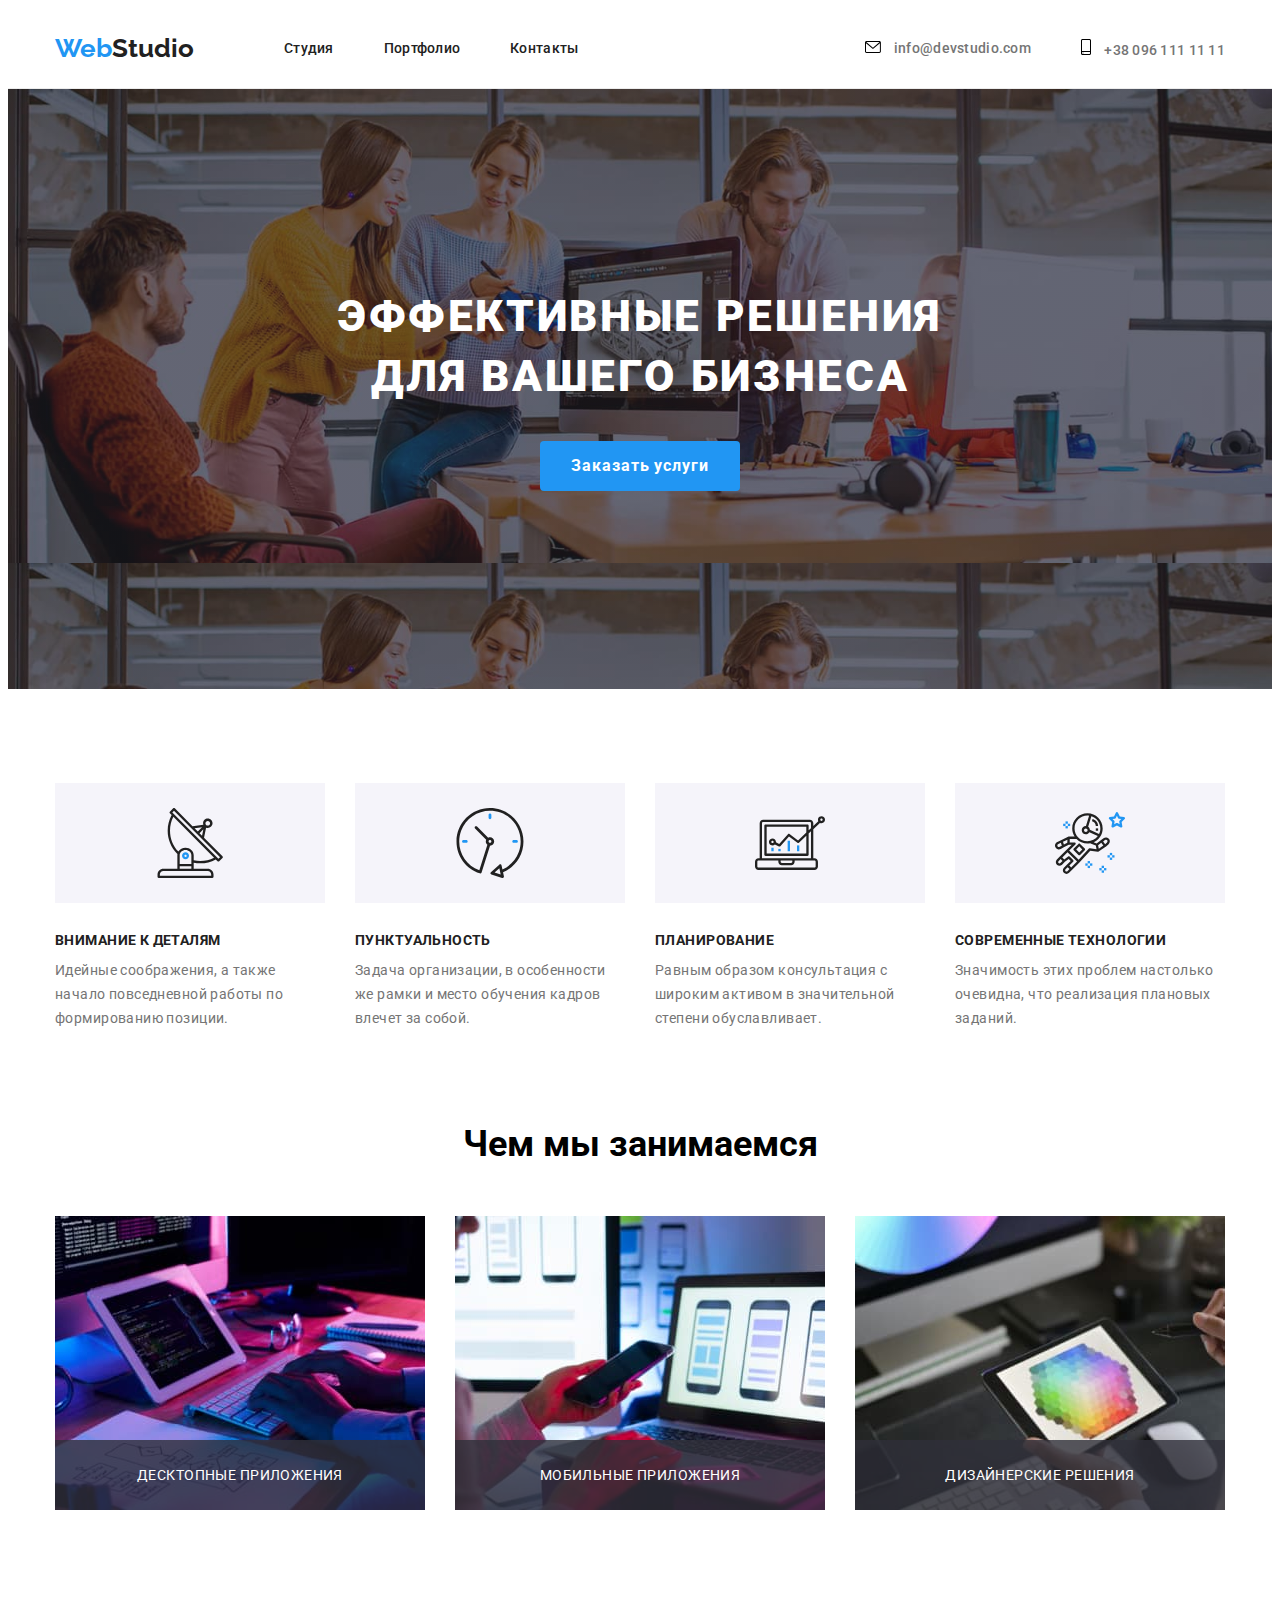
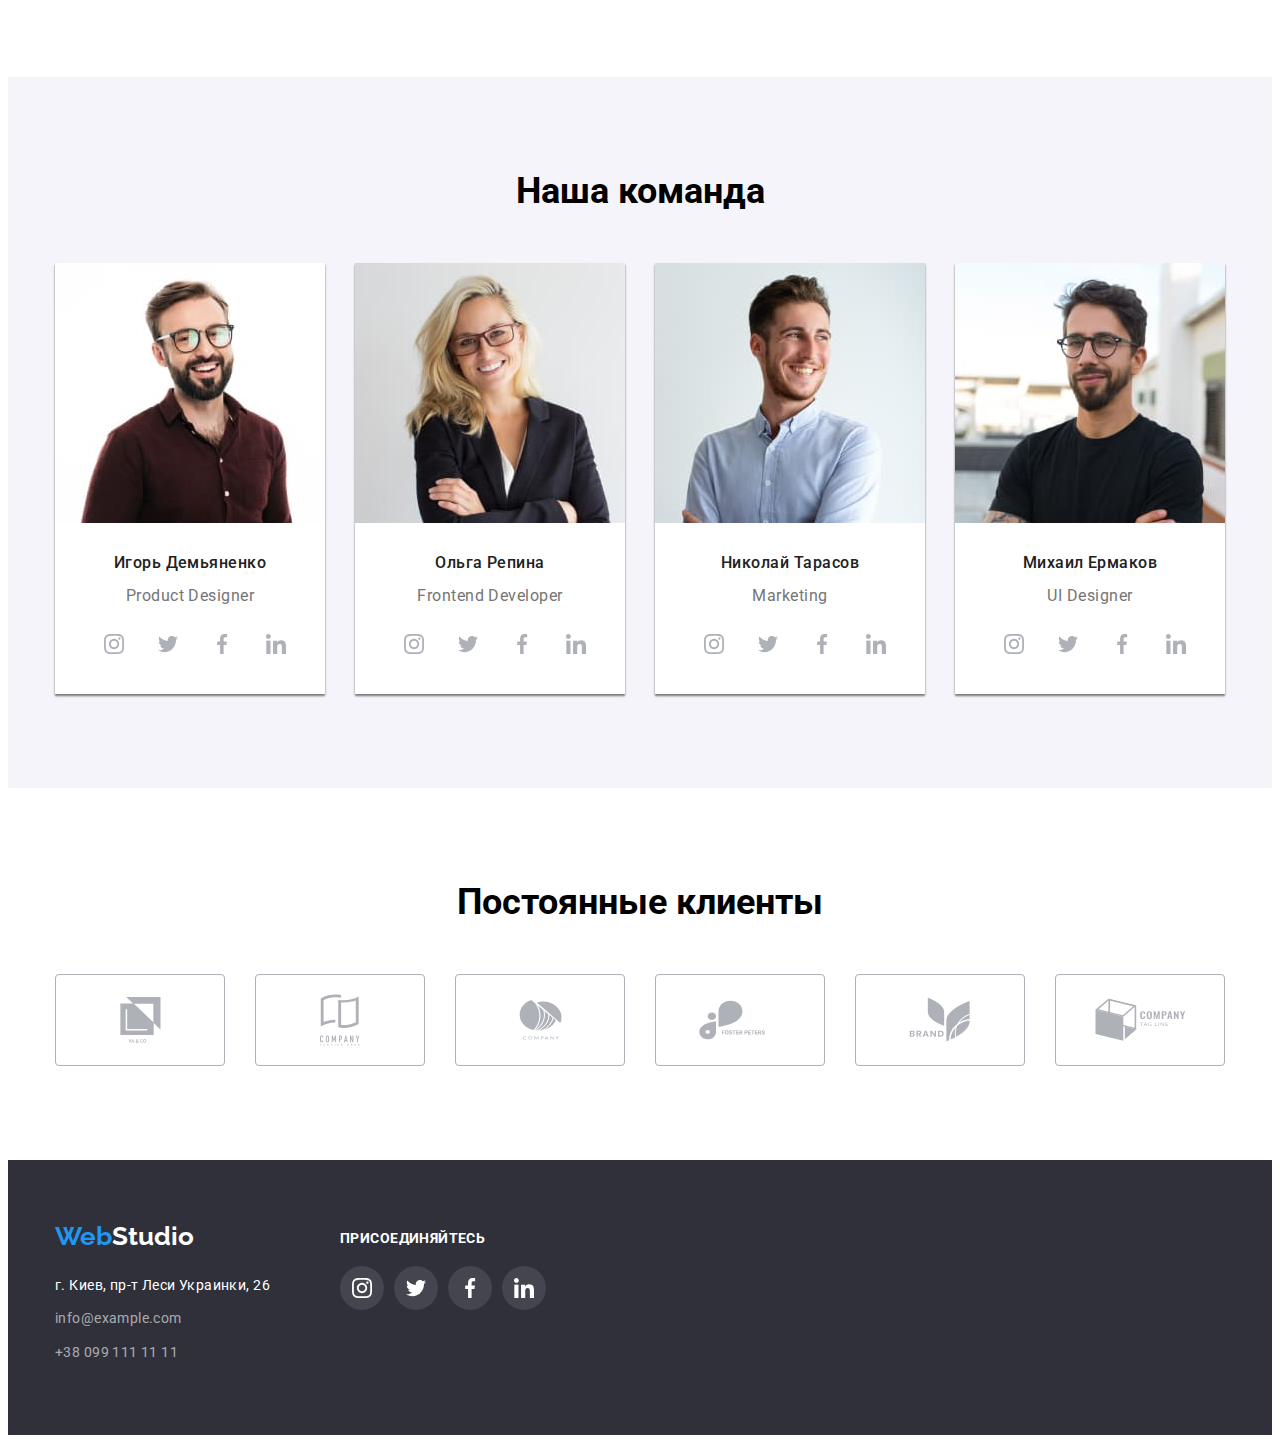
==== index.html @ e7fb88fd "HW5 1 commit" ====
<!DOCTYPE html>
<html lang="ru">
<head>
    <meta charset="UTF-8">
    <meta http-equiv="X-UA-Compatible" content="IE=edge">
    <meta name="viewport" content="width=device-width, initial-scale=1.0">
    <link rel="preconnect" href="https://fonts.googleapis.com">
    <link rel="preconnect" href="https://fonts.gstatic.com" crossorigin>
    <link href="https://fonts.googleapis.com/css2?family=Montserrat:wght@400;700&family=Raleway:wght@700&family=Roboto:wght@400;500;700;900&display=swap" rel="stylesheet">
    <link rel="stylesheet" href="https://cdnjs.cloudflare.com/ajax/libs/modern-normalize/1.1.0/modern-normalize.min.css" integrity="sha512-wpPYUAdjBVSE4KJnH1VR1HeZfpl1ub8YT/NKx4PuQ5NmX2tKuGu6U/JRp5y+Y8XG2tV+wKQpNHVUX03MfMFn9Q==" crossorigin="anonymous" referrerpolicy="no-referrer" />
    <link rel="stylesheet" href="./styles.css">
    <title>Document</title>
</head>
<body>
   <header>
    <div class="container">
        <nav class="nav-menu-list">
            <a class="logo" href="./images/WebStudio.jpg">
                <span class="web">Web</span><span class="'Studio">Studio</span>
            </a>
            <ul class="nav-menu-inner">
               <li class="nav-menu"><a class="nav-link" href="./index.html">Студия</a></li>
               <li class="nav-menu"><a class="nav-link" href="./portfolio.html"> Портфолио</a></li>
               <li class="nav-menu"><a class="nav-link" href="#">Контакты</a></li>
            </ul>
            <ul class="contacts-menu">
               <li class="nav-menu-contact"><a href="mailto:info@devstudio.com">
                <svg class="nav-icon" aria-hidden="true">
                    <use href="./images/icons.svg#icon-envelope-hover"></use>
                </svg>
                info@devstudio.com</a></li>
               <li class="nav-menu-contact"><a href="tel:+380961111111">
                <svg class="smart-nav-icon" aria-hidden="true">
                    <use href="./images/icons.svg#icon-smartphone"></use>
                </svg>
                +38 096 111 11 11</a></li>
           </ul>
       </nav>
    </div>
   </header>
   <main>
       <section class="top">
        <div class="container">
            <div class="top-section">
           <h1 class="main-title">Эффективные решения для вашего бизнеса</h1>
           <button class="book-service" type="button">Заказать услуги</button>
        </div>
        </div>
       </section>
       <section class="descriptions">
        <div class="container">
                <ul class="description-idea">
                    <li class="short-description">
                        <div class="cover-icon">
                            <svg class="idea-icon" aria-label="Групп">
                                <use href="./images/icons.svg#icon-Group"></use>
                            </svg>
                        </div>           
                        <h3 class="sub-title">Внимание к деталям</h3>
                        <p class="text-description">
                     Идейные соображения, а также начало повседневной работы по формированию позиции.
                       </p></li>
                    <li class="short-description">
                        <div class="cover-icon">
                            <svg class="idea-icon" aria-label="Часы">
                                <use href="./images/icons.svg#icon-clock"></use>
                            </svg>
                        </div> 
                        <h3 class="sub-title">
                     Пунктуальность
                        </h3>
                        <p class="text-description">
                     Задача организации, в особенности же рамки и место обучения кадров влечет за собой.
                        </p></li>
                    <li class="short-description">
                        <div class="cover-icon">
                            <svg class="idea-icon" aria-label="Диаграмма">
                                <use href="./images/icons.svg#icon-diagram"></use>
                            </svg>
                        </div> 
                        <h3 class="sub-title">
                     Планирование
                       </h3>
                       <p class="text-description">
                     Равным образом консультация с широким активом в значительной степени обуславливает.
                       </p></li>
                    <li class="short-description">
                        <div class="cover-icon">
                            <svg class="idea-icon" aria-label="Астронаут">
                                <use href="./images/icons.svg#icon-astronaut"></use>
                            </svg>
                        </div> 
                        <h3 class="sub-title">
                     Современные технологии
                       </h3>
                       <p class="text-description">
                     Значимость этих проблем настолько очевидна, что реализация плановых заданий.
                       </p></li>
                </ul>
           </div>
       </section>
       <section class="card-box">
        <div class="container">
                <h2 class="description-title">Чем мы занимаемся</h2>
                <div>
                    <ul class="card-images">
                        <li class="card-list-images">
                            <img src="./images/box1.jpg" width="370" alt="Десктопная версия">
                            <div class="card-images-description">
                                <p class="card-text">Десктопные приложения</p>
                            </div>
                        </li>
                    
                        <li class="card-list-images">
                            <img src="./images/box2.jpg" width="370" alt="Мобильная версия">
                            <div class="card-images-description">
                                <p class="card-text">Мобильные приложения</p>
                            </div>
                        </li>
                   
                        <li class="card-list-images">
                            <img src="./images/box3.jpg" width="370" alt="Планшетная адаптация">
                            <div class="card-images-description">
                                <p class="card-text">Дизайнерские решения</p>
                            </div>
                        </li>
                    </ul>
            </div>
        </div>
       </section>
       <section class="team">
        <div class="container">
           <h2 class="description-title">Наша команда</h2>
           <ul class="cards">
               <li class="card">
                   <img src="./images/img1.jpg" width="270" alt="Игорь Демьяненко">
                   <div class="card-desc">
                   <h3 class="sub-title-description">Игорь Демьяненко</h3>
                       <p class="text-description-member">Product Designer</p>
                       <ul class="social-group">
                        <li class="social-cover">
                            <a href="#" class="social-link">
                                <svg class="social-icon" width="20px" height="20px">
                                    <use href="./images/icons.svg#icon-instagram"></use>
                                 </svg>
                            </a> 
                        </li>
                        <li class="social-cover">
                            <a href="#" class="social-link">
                                <svg class="social-icon"  width="20px" height="20px" aria-label="Твитер">
                                    <use href="./images/icons.svg#icon-twitter"></use>
                                </svg>
                            </a>
                        </li>
                        <li class="social-cover">
                            <a href="#" class="social-link">
                                <svg class="social-icon" width="20px" height="20px" aria-label="Фейсбук">
                                    <use href="./images/icons.svg#icon-facebook"></use>
                                </svg>
                            </a>
                        </li>
                        <li class="social-cover">
                            <a href="#" class="social-link">
                                <svg class="social-icon" width="20px" height="20px" aria-label="Линкдын">
                                    <use href="./images/icons.svg#icon-linkedin"></use>
                                 </svg>
                            </a>
                        </li>
                    </ul>
                    </div>
                </li>
               <li class="card">
                   <img src="./images/img2.jpg" width="270" alt="Ольга Репина">
                   <div class="card-desc">
                       <h3 class="sub-title-description">Ольга Репина</h3>
                       <p class="text-description-member">Frontend Developer</p>
                       <ul class="social-group">
                    <li class="social-cover">
                        <a href="#" class="social-link">
                            <svg class="social-icon" width="20px" height="20px">
                                <use href="./images/icons.svg#icon-instagram"></use>
                             </svg>
                        </a> 
                    </li>
                    <li class="social-cover">
                        <a href="#" class="social-link">
                            <svg class="social-icon"  width="20px" height="20px" aria-label="Твитер">
                                <use href="./images/icons.svg#icon-twitter"></use>
                            </svg>
                        </a>
                    </li>
                    <li class="social-cover">
                        <a href="#" class="social-link">
                            <svg class="social-icon" width="20px" height="20px" aria-label="Фейсбук">
                                <use href="./images/icons.svg#icon-facebook"></use>
                            </svg>
                        </a>
                    </li>
                    <li class="social-cover">
                        <a href="#" class="social-link">
                            <svg class="social-icon" width="20px" height="20px" aria-label="Линкдын">
                                <use href="./images/icons.svg#icon-linkedin"></use>
                             </svg>
                        </a>
                    </li>
                       </ul>
                   </div>
               </li>
               <li class="card">
                   <img src="./images/img3.jpg" width="270" alt="Николай Тарасов">
                   <div class="card-desc">
                        <h3 class="sub-title-description">Николай Тарасов</h3>
                        <p class="text-description-member">Marketing</p>
                        <ul class="social-group">
                        <li class="social-cover">
                            <a href="#" class="social-link">
                                <svg class="social-icon" width="20px" height="20px">
                                    <use href="./images/icons.svg#icon-instagram"></use>
                                 </svg>
                            </a> 
                        </li>
                        <li class="social-cover">
                            <a href="#" class="social-link">
                                <svg class="social-icon"  width="20px" height="20px" aria-label="Твитер">
                                    <use href="./images/icons.svg#icon-twitter"></use>
                                </svg>
                            </a>
                        </li>
                        <li class="social-cover">
                            <a href="#" class="social-link">
                                <svg class="social-icon" width="20px" height="20px" aria-label="Фейсбук">
                                    <use href="./images/icons.svg#icon-facebook"></use>
                                </svg>
                            </a>
                        </li>
                        <li class="social-cover">
                            <a href="#" class="social-link">
                                <svg class="social-icon" width="20px" height="20px" aria-label="Линкдын">
                                    <use href="./images/icons.svg#icon-linkedin"></use>
                                 </svg>
                            </a>
                        </li>
                        </ul>
                    </div>
               </li>
               <li class="card">
                <img src="./images/img4.jpg" width="270" alt="Михаил Ермаков">
                <div class="card-desc">
                    <h3 class="sub-title-description">Михаил Ермаков</h3>
                    <p class="text-description-member">UI Designer</p>
                    <ul class="social-group">
                        <li class="social-cover">
                            <a href="#" class="social-link">
                                <svg class="social-icon" width="20px" height="20px">
                                    <use href="./images/icons.svg#icon-instagram"></use>
                                 </svg>
                            </a> 
                        </li>
                        <li class="social-cover">
                            <a href="#" class="social-link">
                                <svg class="social-icon"  width="20px" height="20px" aria-label="Твитер">
                                    <use href="./images/icons.svg#icon-twitter"></use>
                                </svg>
                            </a>
                        </li>
                        <li class="social-cover">
                            <a href="#" class="social-link">
                                <svg class="social-icon" width="20px" height="20px" aria-label="Фейсбук">
                                    <use href="./images/icons.svg#icon-facebook"></use>
                                </svg>
                            </a>
                        </li>
                        <li class="social-cover">
                            <a href="#" class="social-link">
                                <svg class="social-icon" width="20px" height="20px" aria-label="Линкдын">
                                    <use href="./images/icons.svg#icon-linkedin"></use>
                                 </svg>
                            </a>
                        </li>
                    </ul>
                </div>
            </li>
           </ul>
        </div>
       </section>
       <section class="companies">
         <div class="container">
            <h2 class="description-title">Постоянные клиенты</h2>
            <ul class="company-brands">
                <li class="brand">
                    <a href="#" class="brand-card">
                       <svg class="brand-icon" width="41px" height="46px">
                           <use href="./images/icons.svg#icon-brand1"></use>
                        </svg> 
                    </a>
               </li>
               <li class="brand"> 
                    <a href="#" class="brand-card">
                        <svg class="brand-icon" width="40px" height="52px">
                            <use href="./images/icons.svg#icon-brand2"></use>
                        </svg> 
                    </a>
                </li>
                <li class="brand">
                    <a href="#" class="brand-card">
                        <svg class="brand-icon" width="43px" height="41px">
                            <use href="./images/icons.svg#icon-brand3"></use>
                         </svg> 
                    </a> 
                </li>
                <li class="brand">
                    <a href="#" class="brand-card">
                        <svg class="brand-icon" width="84px" height="40px">
                            <use href="./images/icons.svg#icon-brand4"></use>
                         </svg>
                    </a> 
                </li>
                <li class="brand">
                    <a href="#" class="brand-card">
                        <svg class="brand-icon" width="62px" height="45px">
                            <use href="./images/icons.svg#icon-brand5"></use>
                         </svg>
                    </a> 
                </li>
                <li class="brand"> 
                    <a href="#" class="brand-card">
                        <svg class="brand-icon" width="93px" height="43px">
                            <use href="./images/icons.svg#icon-brand6"></use>
                         </svg>
                    </a>    
                </li>
            </ul>

         </div>
      
       </section>
   </main> 
   <footer class="footer">
    <div class="container footer-container">
        <div class="footer-contacts">
            <a class="logo-footer" href="./images/WebStudio.jpg">
                <span class="web">Web</span><span class="studio-footer">Studio</span>
            </a>
                <address class="address">г. Киев, пр-т Леси Украинки, 26</address>
            <ul class="contacts-footer">
                <li class="contact-footer"><a href="mailto:info@example.com">info@example.com</a></li>
                <li class="contact-footer"><a href="tel:+380991111111">+38 099 111 11 11</a></li>
            </ul>
        </div>
        <div>
            <div class="join">
                <span class="footer-join">присоединяйтесь</span>
            </div>
            <div class="social-link-group">
                <ul class="social-group">
                    <li class="social-cover-footer">
                        <a href="#" class="social-link-footer">
                            <svg class="social-icon-footer" width="20px" height="20px">
                                <use href="./images/icons.svg#icon-instagram"></use>
                             </svg> 
                        </a>                                               
                    </li>
                    <li class="social-cover-footer">
                        <a href="#" class="social-link-footer">
                            <svg class="social-icon-footer"  width="20px" height="20px" aria-label="Твитер">
                                <use href="./images/icons.svg#icon-twitter"></use>
                            </svg>
                       </a>
                    </li>
                    <li class="social-cover-footer">
                        <a href="#" class="social-link-footer">
                            <svg class="social-icon-footer" width="20px" height="20px" aria-label="Фейсбук">
                                <use href="./images/icons.svg#icon-facebook"></use>
                             </svg>
                        </a>
                    </li>
                    <li class="social-cover-footer">
                        <a href="#" class="social-link-footer">
                            <svg class="social-icon-footer" width="20px" height="20px" aria-label="Линкдын">
                                <use href="./images/icons.svg#icon-linkedin"></use>
                             </svg>
                        </a>
                    </li>
                </ul>
            </div>
       </div>
    </div>
   </footer>
</body>
</html>
---- styles.css ----
html {
    box-sizing: border-box;
}
*,
*::before,
*::after {
    box-sizing: inherit;
}
h1,
h2,
h3,
h4,
h5,
h6,
p {
	margin: 0;
}
ul {
    list-style: none;
	padding-left: 0;
	margin: 0;
}
:root {
    --text-color: #757575;
    --general-white-color: #fff;
    --text-color-bold: #212121;
    --blue-brand-color: #2196F3;
    --border-color: #F5F4FA;
}

body {
    background-color: var(--general-white-color);
    font-family: 'Roboto', sans-serif;
    font-weight: 400;
    color: var(--test-color);
    font-size: 14px;

}
.container {
    width: 1200px;
    margin: 0 auto;
    padding: 0 15px;
}
/*header*/
header {
    border-bottom: 1px solid #ECECEC;
}
.nav-menu-list {
    display: flex;
    align-items: center;
    justify-content: space-between;
    height: 80px;
}
a.logo {
    font-weight: 700;
    font-family: 'Raleway', sans-serif;
    text-decoration: none;
    color: var(--text-color-bold);
    font-size: 26px;
    margin-right: 90px;
}
.web {
    color: var(--blue-brand-color);
}
.studio {
    color:  var(--text-color-bold);
}
ul { 
    list-style: none; 
}
.nav-menu-inner {
    display: flex;
    padding-left: 0;
}
.nav-menu {
    margin-right: 50px;
}
.nav-menu > a {
    color: var(--text-color-bold);
    text-decoration: none;   
    font-weight: 500;
    line-height: 1.1;
    letter-spacing: 0.02em;
    position: relative;
}
.nav-link:hover::after,
.nav-link:focus::after {
    content: '';
    width: 100%;
    display: block;
    height: 4px;
    position: absolute;
    background-color: var(--blue-brand-color);
    top: 45px;

}
.contacts-menu {
    display: flex;
    margin-left: auto;
}
.nav-menu-contact {
    margin-left: 50px;
}
.nav-menu-contact > a {
    color: var(--text-color);
    text-decoration: none;
    font-weight: 500;
    letter-spacing: 0.02em;
}
.nav-menu > a:hover  {
    color: #2196F3;
}
.nav-menu > a:focus  {
    color: #2196F3;
}
.nav-menu-contact > a:hover,
.nav-menu-contact > a:focus
{
    color: #2196F3;
    fill: #2196F3;
}
.nav-icon {
    width: 16px;
    height: 14px;
    fill: var(--test-color);
    margin-right: 10px;
    padding-top: 2px;
}
.smart-nav-icon {
    width: 10px;
    height: 16px;
    fill: var(--test-color);
    margin-right: 10px;
}

/*main content*/
.top {
    height: 600px;
    background-color: #2F303A;
    align-items: center;
    display: flex;
    background-image: 
    linear-gradient(
        to right,
        rgba(47, 48, 58, 0.4),
        rgba(47, 48, 58, 0.4)),
    url(./images/header-image.jpg);
    background-size: contain;
    

}
.top-section {
    display: flex;
    flex-direction: column;
    align-items: center;
    justify-content: center;
    height: inherit;
}
.main-title {
    font-weight: 900;
    font-size: 44px;
    line-height: 1.36;
    text-align: center;
    text-transform: uppercase;
    color: var(--general-white-color);
    text-align: center;  
    letter-spacing: 0.06em;
    width: 700px;
    display: block;  
}
.book-service {
    width: 200px;
    height: 50px;
    color: var(--general-white-color);
    background-color:  var(--blue-brand-color); 
    border-radius: 4px; 
    border: 0px; 
    font-size: 16px;
    line-height: 1.87;
    letter-spacing: 0.06em;
    font-weight: 700;
    font-family: 'Roboto', sans-serif;
    margin-top: 35px;
}
/*main ideas*/
.description-idea {
    display: flex;
    justify-content: space-between;
}
.descriptions,  .team{
    padding-top: 94px;
    padding-bottom: 94px;
}
.card-box {
    padding-bottom: 94px;
}
.short-description:not(:nth-last-child(1)){
    margin-right: 30px;
}
.short-description{
    width: 270px;
    margin-right: 30px;
    display: block;
}

.sub-title {
    text-transform: uppercase;
    font-weight: 700;
    font-size: 14px;
    padding-bottom: 10px;
    padding-top: 30px;
}
.sub-title, .sub-title-description {
    color: var(--text-color-bold);
    line-height: 1.14;
    letter-spacing: 0.03em;
}
.idea-icon {
    width: 70px;
    height: 70px;
    background-position: center;
}
.cover-icon {
    width: 270px;
    height: 120px;
    background-color: var(--border-color) ;
    display: flex;
    align-items: center;
    justify-content: center;
}
.card-list-images {
    position: relative;
}
.card-images {
    display: flex;
    gap: 30px;
}
.card-images-description {
    display: flex;
    justify-content: center;
    background-color: rgba(47, 48, 58, 0.8);
    height: 70px;
    position: relative;
    bottom: 20%;
    align-items: center;
}
.card-text {
    font-size: 14px;
    line-height: 1.17;
    letter-spacing: 0.03em;
    font-weight: 700px;
    color: var(--general-white-color);
    text-transform: uppercase;
}
.sub-title-description-card {
    font-weight: 700;
    font-size: 18px;
    color: var(--text-color-bold);
    letter-spacing: 0.06em;
    line-height: 2;
    margin-bottom: 4px;
}
.sub-title-description{
    font-weight: 500;
    font-size: 16px;
    margin-bottom: 15px;
}
.text-description {
    color: var(--text-color);
    letter-spacing: 0.03em;
    line-height: 1.7;
    font-size: 14px;
}

.text-description-card {
    color: var(--text-color);
    letter-spacing: 0.03em;
    line-height: 1.87;
    font-size: 16px;
}
.card-desc{
    padding-top: 28px;
    padding-bottom: 28px;
}
.text-description-member {
    color: var(--text-color);
    letter-spacing: 0.03em;
    line-height: 1.18;
    font-size: 16px;
}
.description-title {
    font-weight: 700;
    font-size: 36px;
    line-height: 1.16;
    text-align: center;
    margin-bottom: 50px;
}
.team {
    background-color: var(--border-color);
}
.cards {
    display: flex;
    justify-content: space-between;
    margin-bottom: 0;
    padding-left: 0;
}
.card {
    background-color: var(--general-white-color);
    width: 270px;
    box-shadow: 0 2px 2px var(--text-color);
    text-align: center;
}
.social-group {
    display: flex;
    justify-content: center;
    margin-top: 16px;
}
.social-cover {
    display: flex;
    justify-content: center;
    align-items: center;
    width: 44px;
    height: 44px; 
    border-radius: 50%;
    margin-left: 10px;
}

.social-icon {
    fill: #AFB1B8;
}
.social-link:focus,
.social-link:focus .social-icon,
.social-cover:hover,
.social-cover:hover .social-icon
{
    fill: var(--general-white-color);
    background-color:#2196F3;
    cursor: pointer;
}
.social-link {
    display: flex;
    width: 100%;
    height: 100%;
    justify-content: center;
    align-items: center;
    border-radius: 50%;
}

/*companies*/
.companies {
    padding-top: 94px;
    padding-bottom: 94px;
}
.company-brands {
    display: flex;
    justify-content: space-between;
}
.brand-card{
    width: 170px;
    height: 92px;
    border: 1px solid   #AFB1B8;
    border-radius: 4px;
    display: flex;
    justify-content: center;
    align-items: center;
    fill: #AFB1B8;
}
.brand-card:hover {
    border-color: var(--blue-brand-color);
    fill: var(--blue-brand-color);
    cursor: pointer;
}
.brand-card:focus {
    border-color: var(--blue-brand-color);
    fill: var(--blue-brand-color);
}
/*portfolio*/
.portfolio {
    padding-top: 95px;
    padding-bottom: 100px;
}
.filters {
    display: flex;
    padding-left: 0;
    justify-content: center;
    margin-bottom: 50px;
}
.filter-button {
    border-color: var(--border-color); 
}
.filter {
    border-radius: 4px;
    background-color: var(--border-color);
    border-color: var(--border-color);
    font-size: 16px;
    line-height: 1.6;
    font-weight: 500; 
    border: 0;  
    margin: 2px;
    font-family: 'Roboto', sans-serif;
    letter-spacing: 0.03em;
    padding: 6px 22px;
}
.filter-button>a :focus,
.filter-button>a :hover{
    color: var(--general-white-color);
    background-color: var(--blue-brand-color);
    cursor: pointer;
    box-shadow: 0 2px 2px #2F303A;
    padding: 6px 22px;
}
.cards-portfolio {
    width: 370px;
    margin-right: 30px;
    margin-bottom: 30px;
    position: relative;
}
.cards-portfolio:hover {
    box-shadow:  0px 4px 6px 0px rgba(0, 0, 0, 0.12);
    cursor: pointer;
}
.backdrop-image {

}
.backdrop {
    position: absolute;
    width: 100%;
    height: 294px;
    background-color: rgba(33, 150, 243, 0.9);
    padding: 63px 24px;
    z-index: 1;
    transition:  250ms ease;
}
.backdrop:hover {
    transform: translateY(100%);

}
.backdrop-text {
    font-size: 18px;
    line-height: 1.55;
    font-weight: 400px;
    letter-spacing: 0.03em;
    color: var(--general-white-color);
}
.card-portfolio-desc {
    padding-top: 20px;
    padding-bottom: 20px;
    padding-left: 24px;
    padding-right: 20px;
}
.cards-portfolio:nth-of-type(3n){
    margin-right: 0;
}
.cards-portfolio:nth-of-type(3n+1){
    margin-left: 0;
}
ul > .cards-portfolio{
    border: 1px solid var(--border-color);
}
.portfolio-descriptions {
    display: flex;
    flex-wrap: wrap;
    padding-left: 0;
}


/*footer*/
.footer {
    background-color: #2F303A; 
    width: 1600;
    padding-top: 60px;
    padding-bottom: 60px;
}
.footer-container{
    display: flex;
}
.footer-contacts {
    margin-right: 70px;
}
a.logo-footer {
    font-weight: 700;
    font-family: 'Raleway', sans-serif;
    text-decoration: none;
    color: var(--general-white-color);
    line-height: 1.3;
    font-size: 26px;
    margin-bottom: 20px;
    display: block;
}
.contact-footer > a {
    color: rgba(255, 255, 255, 0.6);
    text-decoration: none;
    line-height: 1.7;
    letter-spacing: 0.03em;
    margin-bottom: 10px;
    display: block;
}
.address {
    color: var(--general-white-color);
    text-decoration: none;
    font-style: normal;
    line-height: 1.7;
    letter-spacing: 0.03em;
    margin-bottom: 10px;
}
.join {
    padding-top: 10px;
}
.footer-join {
    text-transform: uppercase;
    color: var(--general-white-color);
    text-align: center;  
    letter-spacing: 0.03em;
    font-weight: 700;
}
.social-link-group {
    margin-top: 20px;
    
}
.social-cover-footer {
    display: flex;
    justify-content: center;
    align-items: center;
    width: 44px;
    height: 44px; 
    border-radius: 50%;
    margin-right: 10px;
    background-color: #44454E;
}
.social-icon-footer {
    fill: var(--general-white-color);
}
.social-cover-footer:hover,
.social-cover-footer:hover .social-icon-footer
{
    fill: var(--general-white-color);
    background-color:#2196F3;
    cursor: pointer;
}
.social-link-footer:focus,
.social-cover-footer:focus,
.social-link-footer:focus .social-icon-footer
{
    fill: var(--general-white-color);
    background-color:#2196F3;
    cursor: pointer;
}
.social-link-footer {
    display: flex;
    height: 100%;
    width: 100%;
    justify-content: center;
    align-items: center;
    border-radius: 50%;
}
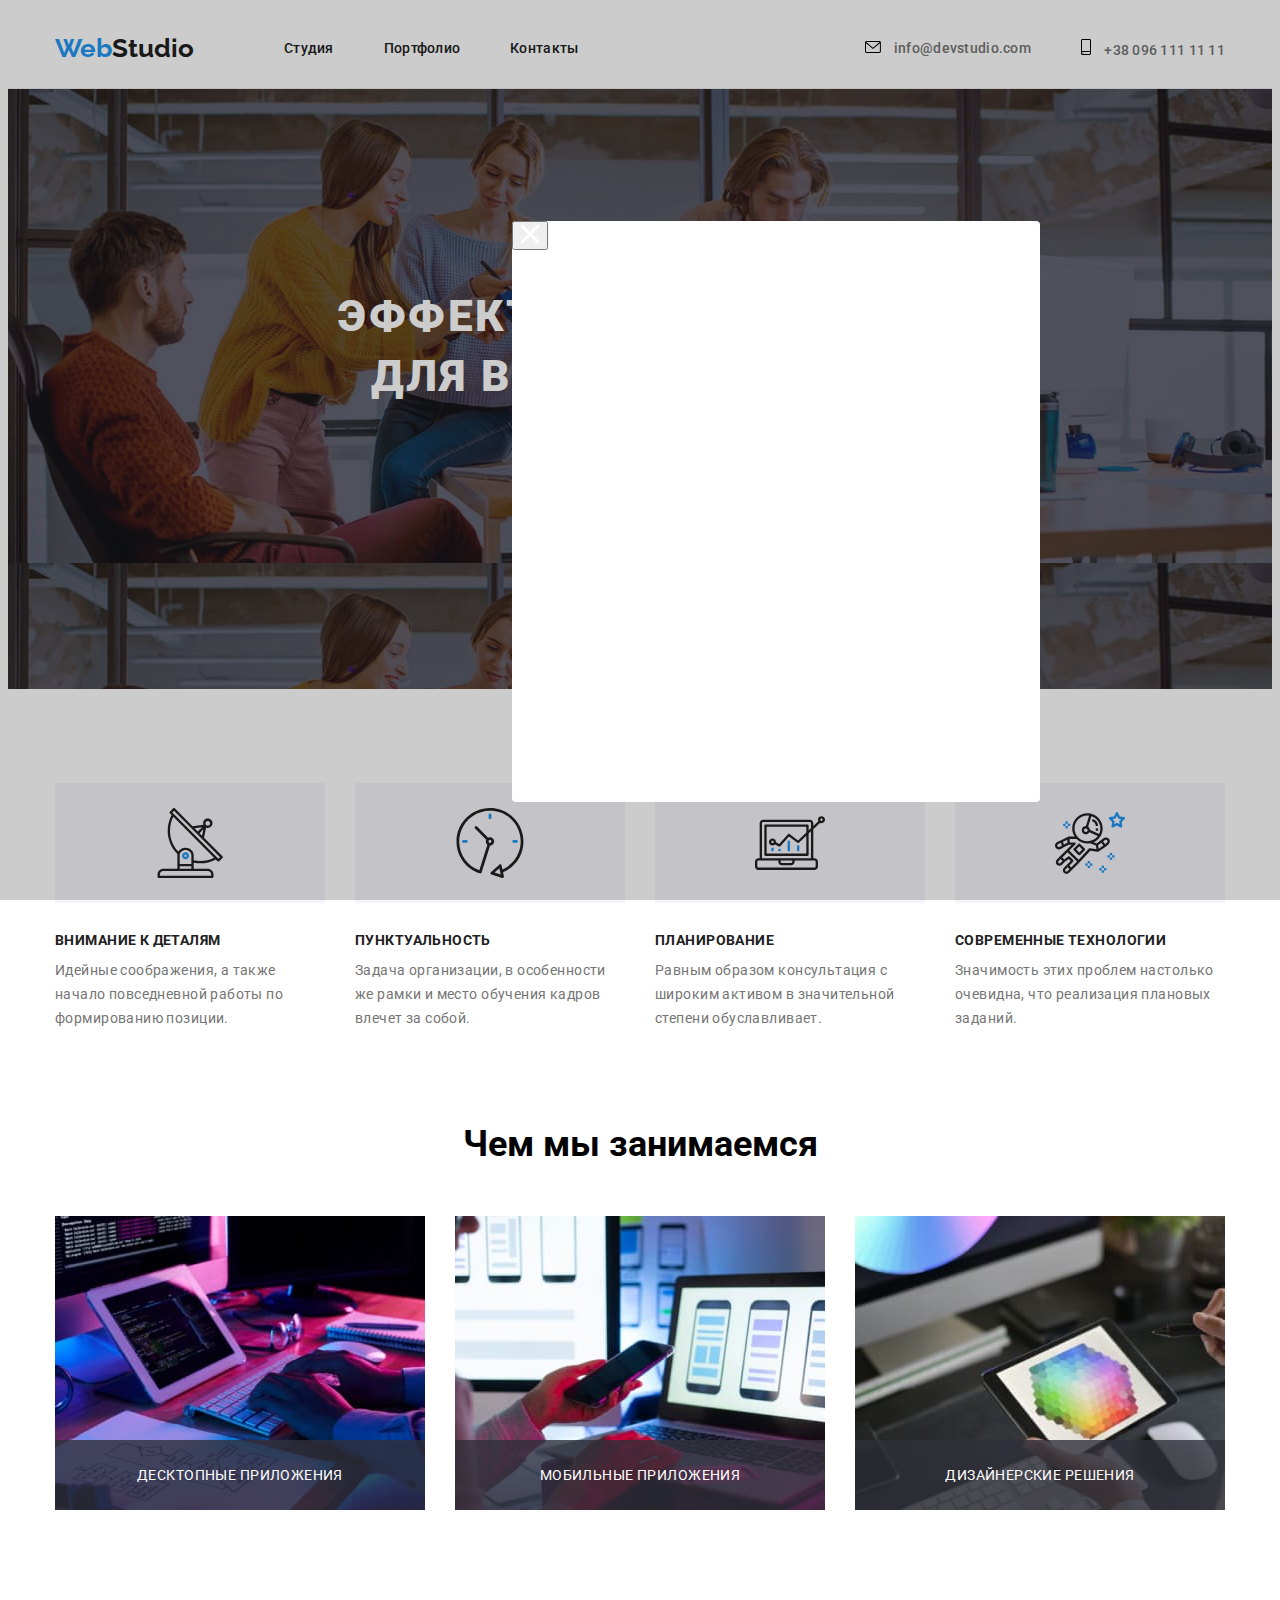
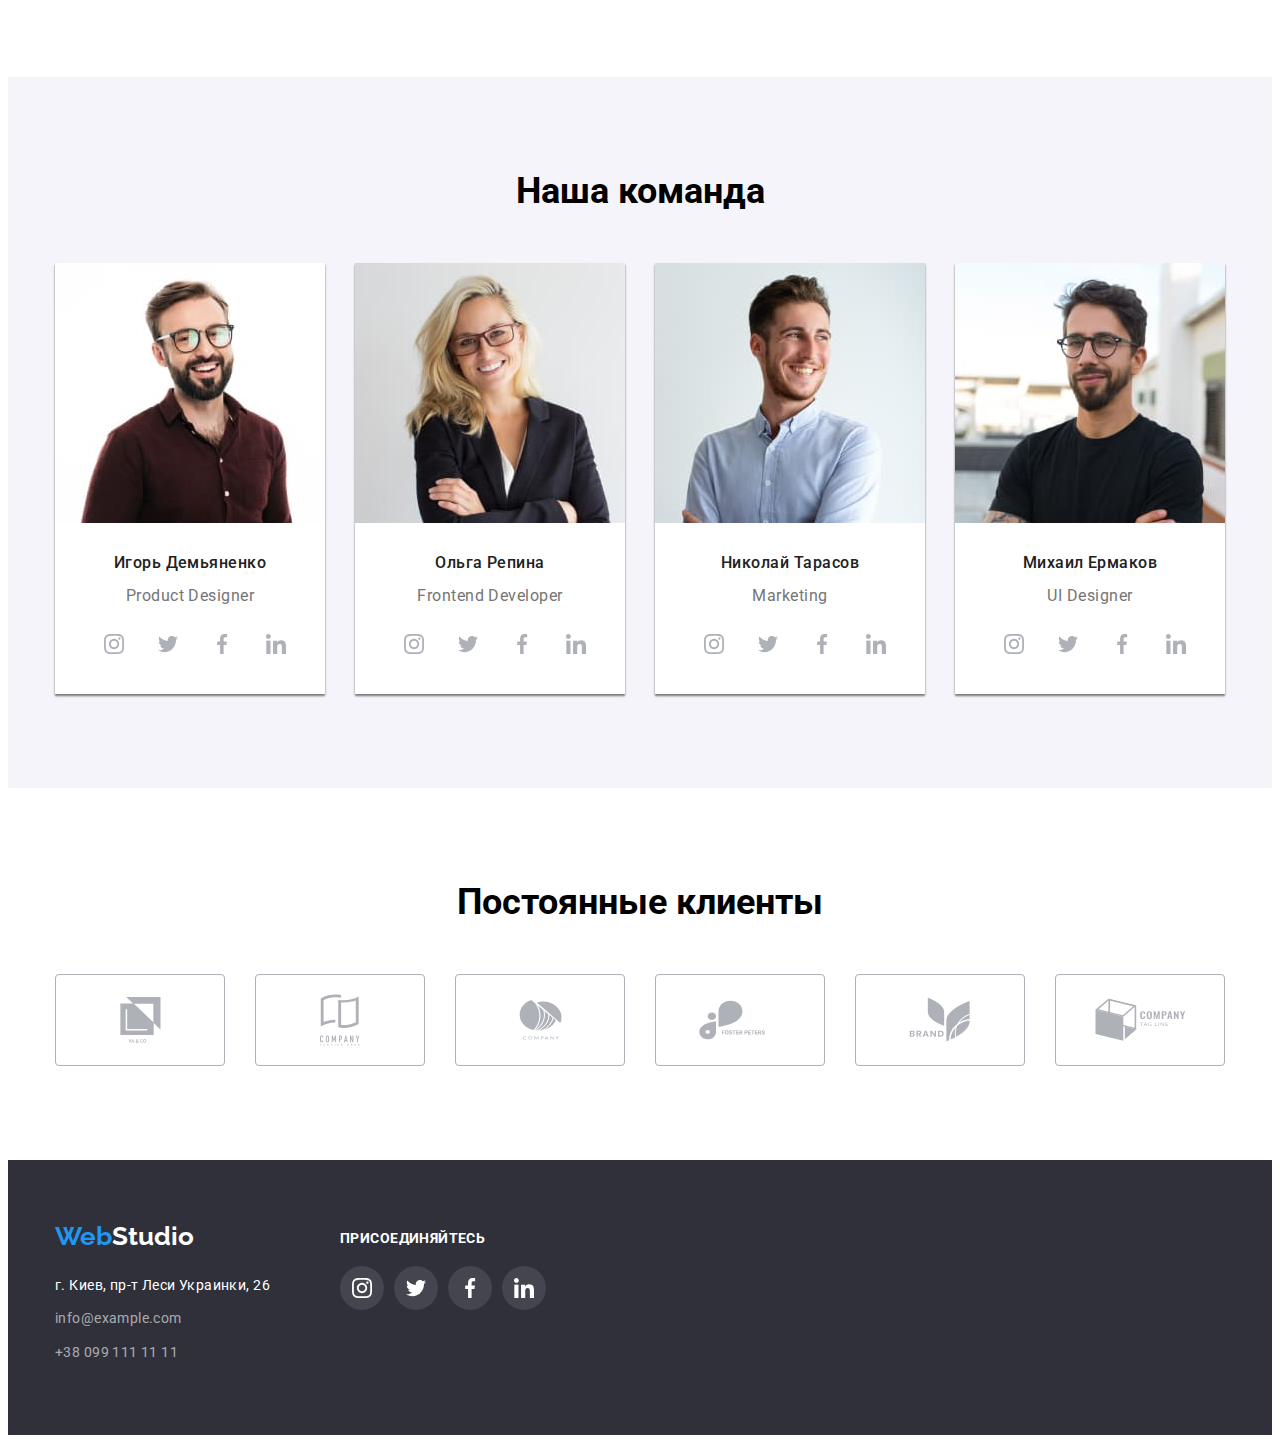
==== commit ed33682e: "HW5 2 commit" ====
--- a/index.html
+++ b/index.html
@@ -386,5 +386,19 @@
        </div>
     </div>
    </footer>
+   <div class="backdrop-modal">
+       <div class="modal">
+           <button class="modal-close-button" type="button" data-modal-close>
+            <svg class="social-icon-footer" width="20px" height="20px">
+                <use href="./images/icons.svg#icon-Vector"></use>
+             </svg>
+           </button>
+       </div>
+   </div>
+   <script src="https://unpkg.com/aos@2.3.1/dist/aos.js"></script>
+    <script>
+        AOS.init();
+    </script>
+    <script src="./js/modal.js"></script>
 </body>
 </html>--- a/styles.css
+++ b/styles.css
@@ -414,14 +414,15 @@
     margin-right: 30px;
     margin-bottom: 30px;
     position: relative;
+    overflow: hidden;
+    
 }
 .cards-portfolio:hover {
     box-shadow:  0px 4px 6px 0px rgba(0, 0, 0, 0.12);
     cursor: pointer;
-}
-.backdrop-image {
-
-}
+ 
+}
+
 .backdrop {
     position: absolute;
     width: 100%;
@@ -429,13 +430,14 @@
     background-color: rgba(33, 150, 243, 0.9);
     padding: 63px 24px;
     z-index: 1;
-    transition:  250ms ease;
-}
-.backdrop:hover {
-    transform: translateY(100%);
-
-}
-.backdrop-text {
+    transition-duration:  2000ms;
+    /*transform: translateY(0%);*/
+}
+ /*.card-portfolio:hover .backdrop {
+      transform: translateX(50%)
+
+}*/
+.backdrop > p {
     font-size: 18px;
     line-height: 1.55;
     font-weight: 400px;
@@ -447,6 +449,7 @@
     padding-bottom: 20px;
     padding-left: 24px;
     padding-right: 20px;
+    overflow: hidden;
 }
 .cards-portfolio:nth-of-type(3n){
     margin-right: 0;
@@ -552,4 +555,23 @@
     justify-content: center;
     align-items: center;
     border-radius: 50%;
+}
+.backdrop-modal {
+    position: fixed;
+    top: 0;
+    left: 0;
+    width: 100%;
+    height: 100%;
+    background-color: rgba(0, 0, 0, 0.2);
+}
+.modal {
+    width: 528px;
+    min-height: 581px;
+    background-color: var(--general-white-color);
+    position: absolute;
+    margin: auto;
+    border-radius: 4px;
+    top: 221px;
+    left: 40%;
+
 }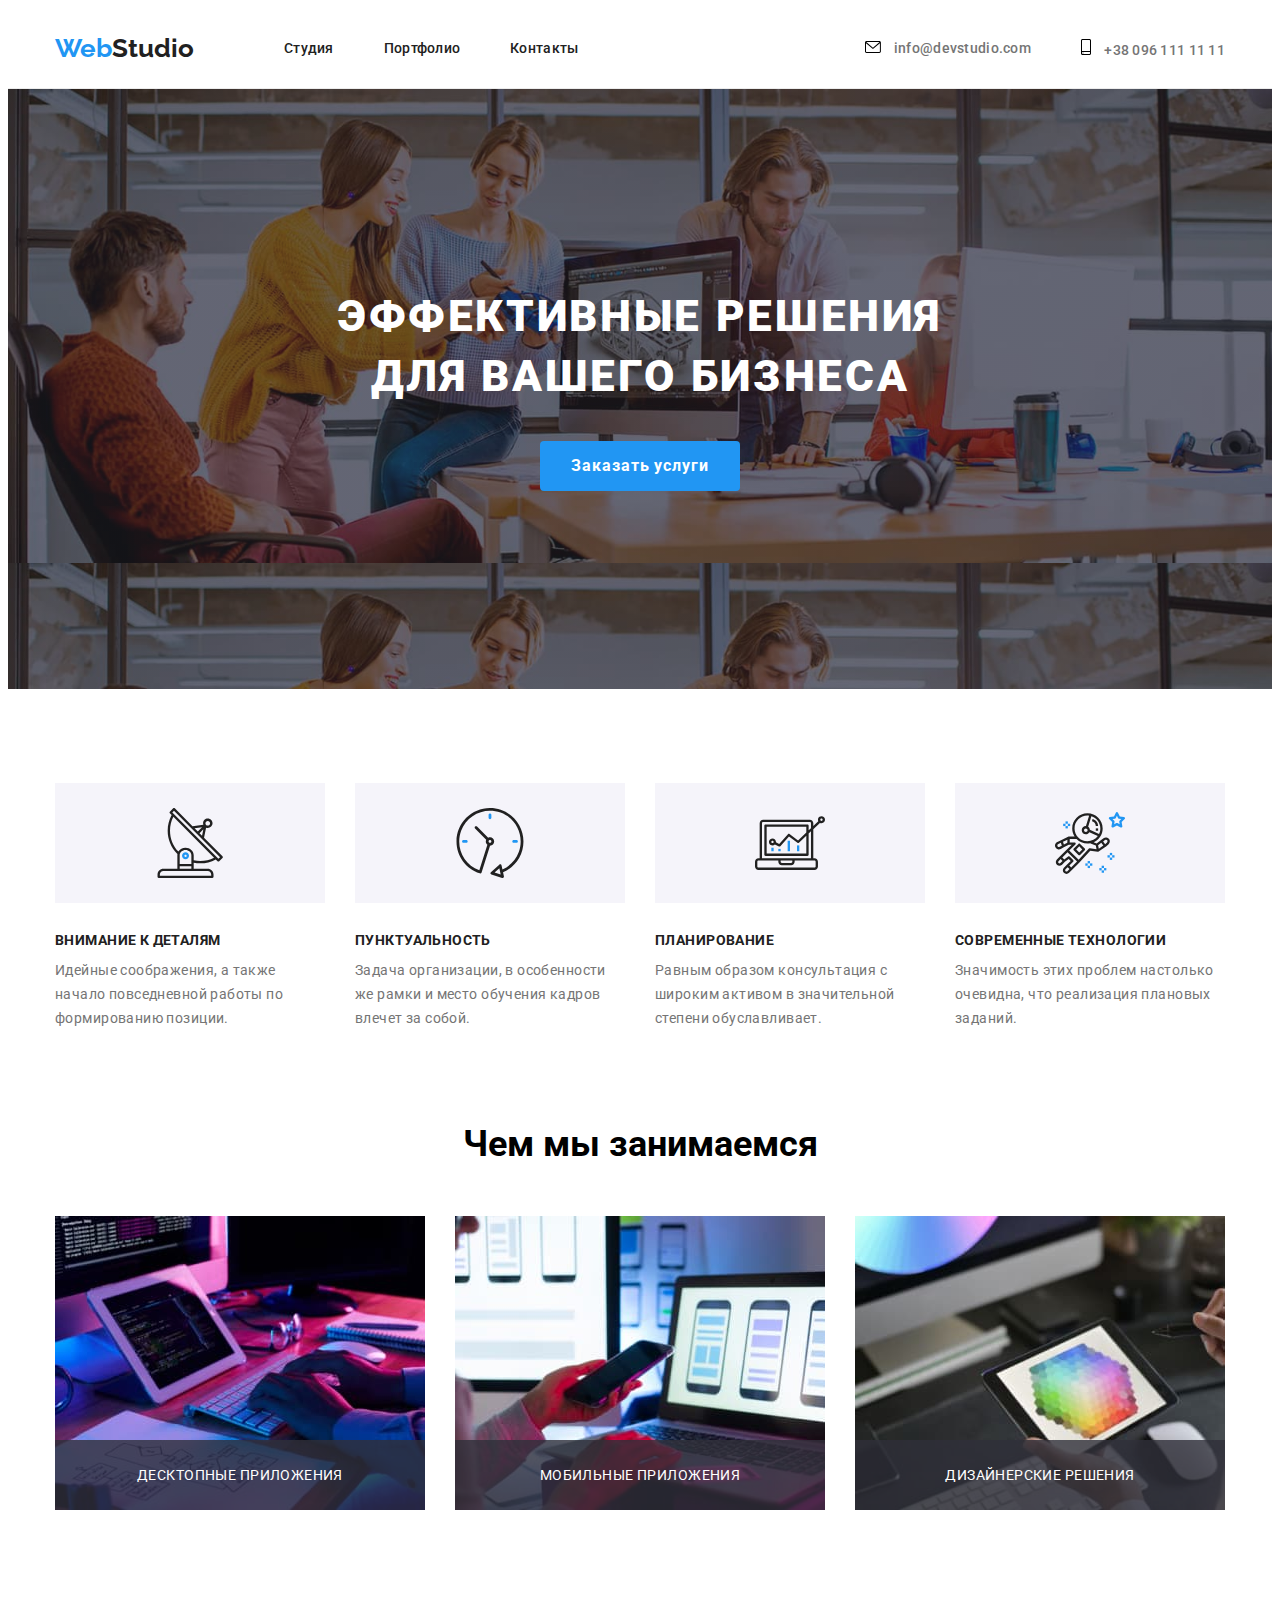
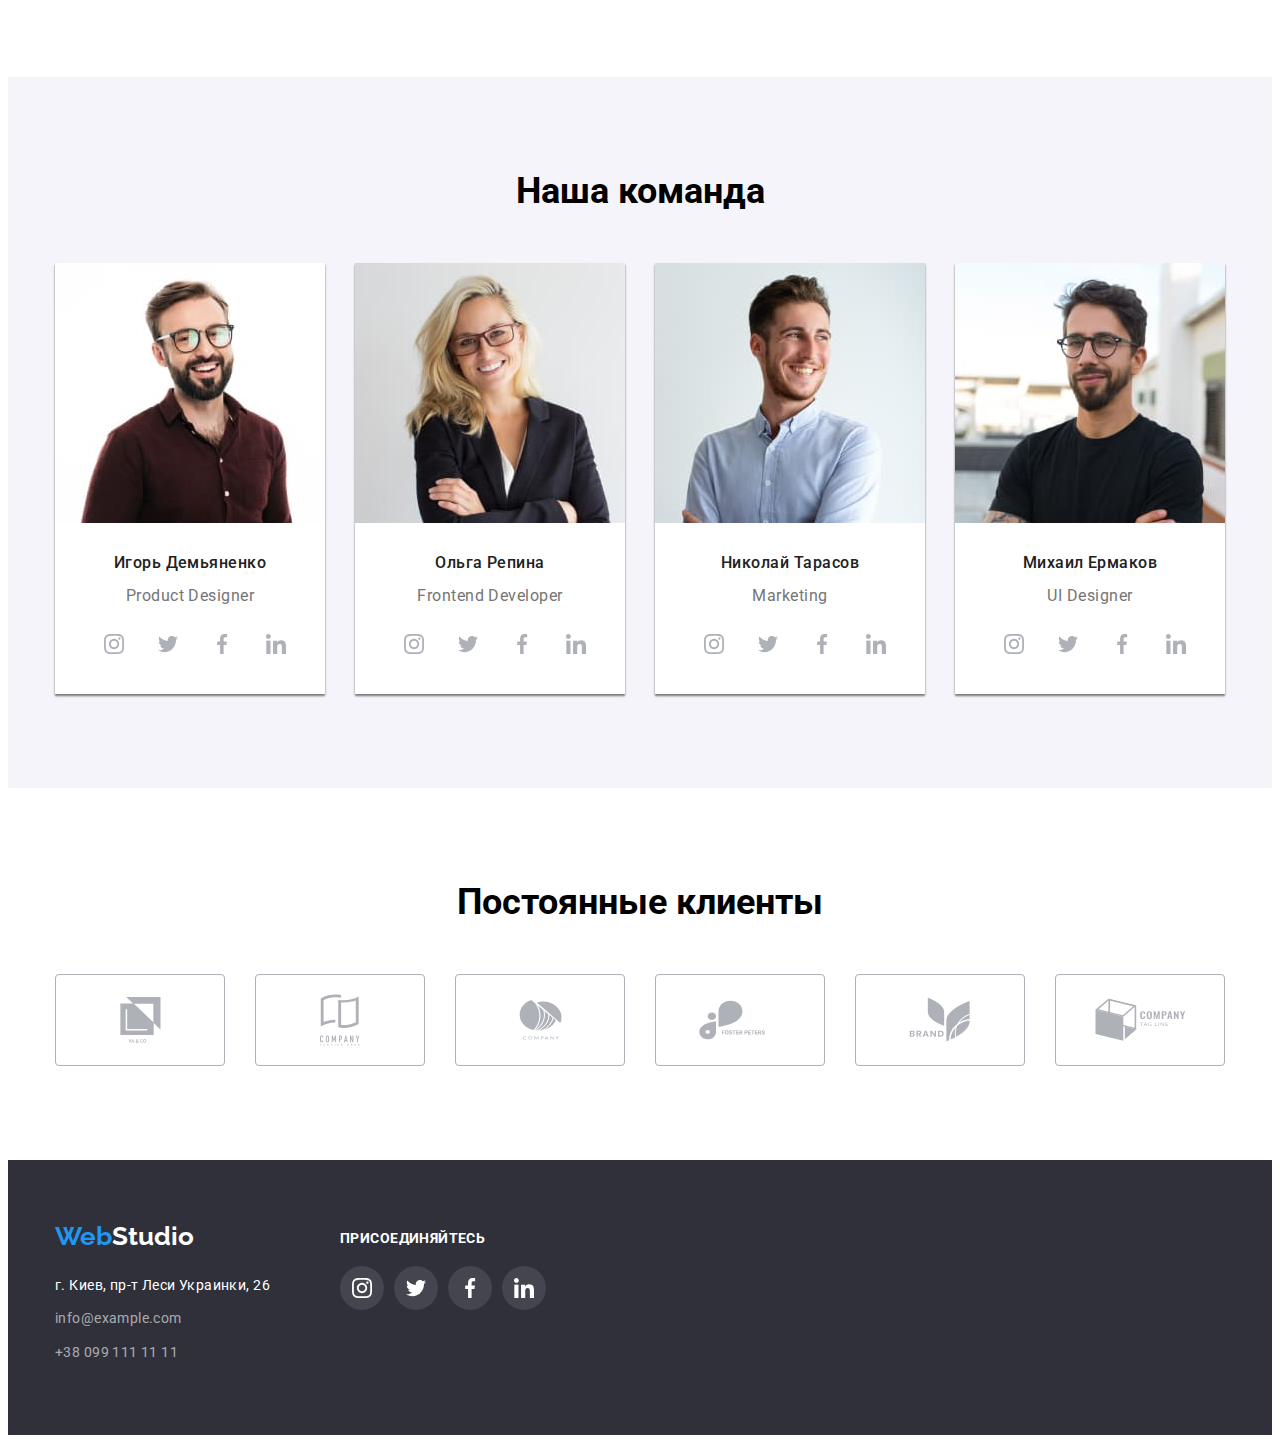
==== commit d348190d: "HW5 3 commit" ====
--- a/index.html
+++ b/index.html
@@ -43,7 +43,7 @@
         <div class="container">
             <div class="top-section">
            <h1 class="main-title">Эффективные решения для вашего бизнеса</h1>
-           <button class="book-service" type="button">Заказать услуги</button>
+           <button class="book-service" type="button" data-modal-open>Заказать услуги</button>
         </div>
         </div>
        </section>
@@ -386,19 +386,16 @@
        </div>
     </div>
    </footer>
-   <div class="backdrop-modal">
+   <div class="backdrop-modal is-hidden" data-modal>
        <div class="modal">
            <button class="modal-close-button" type="button" data-modal-close>
-            <svg class="social-icon-footer" width="20px" height="20px">
+            <svg class="modal-icon"  width="11px" height="11px">
                 <use href="./images/icons.svg#icon-Vector"></use>
              </svg>
            </button>
        </div>
    </div>
-   <script src="https://unpkg.com/aos@2.3.1/dist/aos.js"></script>
-    <script>
-        AOS.init();
-    </script>
-    <script src="./js/modal.js"></script>
+
+   <script src="./js/modal.js"></script>
 </body>
 </html>--- a/styles.css
+++ b/styles.css
@@ -417,21 +417,31 @@
     overflow: hidden;
     
 }
+.card-group {
+    position:relative;
+    
+}
 .cards-portfolio:hover {
     box-shadow:  0px 4px 6px 0px rgba(0, 0, 0, 0.12);
-    cursor: pointer;
- 
-}
-
+    cursor: pointer; 
+}
+.backdrop-overlay {
+    overflow: hidden;
+}
+.backdrop-overlay:hover> .backdrop {
+    transform: translateY(-101%);
+    z-index: 1;
+}
 .backdrop {
     position: absolute;
     width: 100%;
     height: 294px;
     background-color: rgba(33, 150, 243, 0.9);
     padding: 63px 24px;
-    z-index: 1;
-    transition-duration:  2000ms;
-    /*transform: translateY(0%);*/
+    transform: translateY(0%);
+    transition-duration: 250ms;
+    z-index: 0;
+
 }
  /*.card-portfolio:hover .backdrop {
       transform: translateX(50%)
@@ -449,7 +459,8 @@
     padding-bottom: 20px;
     padding-left: 24px;
     padding-right: 20px;
-    overflow: hidden;
+
+
 }
 .cards-portfolio:nth-of-type(3n){
     margin-right: 0;
@@ -556,6 +567,7 @@
     align-items: center;
     border-radius: 50%;
 }
+
 .backdrop-modal {
     position: fixed;
     top: 0;
@@ -563,15 +575,36 @@
     width: 100%;
     height: 100%;
     background-color: rgba(0, 0, 0, 0.2);
+    transition: 250ms, visibility;
+
 }
 .modal {
     width: 528px;
     min-height: 581px;
     background-color: var(--general-white-color);
     position: absolute;
-    margin: auto;
     border-radius: 4px;
-    top: 221px;
-    left: 40%;
-
+    top: 50%;
+    left: 50%;
+    transform: translate(-50%, -50%);
+
+
+}
+.modal-close-button {
+    width: 30px;
+    height: 30px;
+    border-radius: 50%;
+    border: 1px solid rgba(0, 0, 0, 0.1);
+    position: absolute;
+    display: flex;
+    justify-content: center;
+    align-items: center;
+    right: 8px;
+    top: 8px;
+    background-color: var(--general-white-color);
+}
+.is-hidden {
+    opacity: 0;
+    visibility: hidden;
+    pointer-events: none;
 }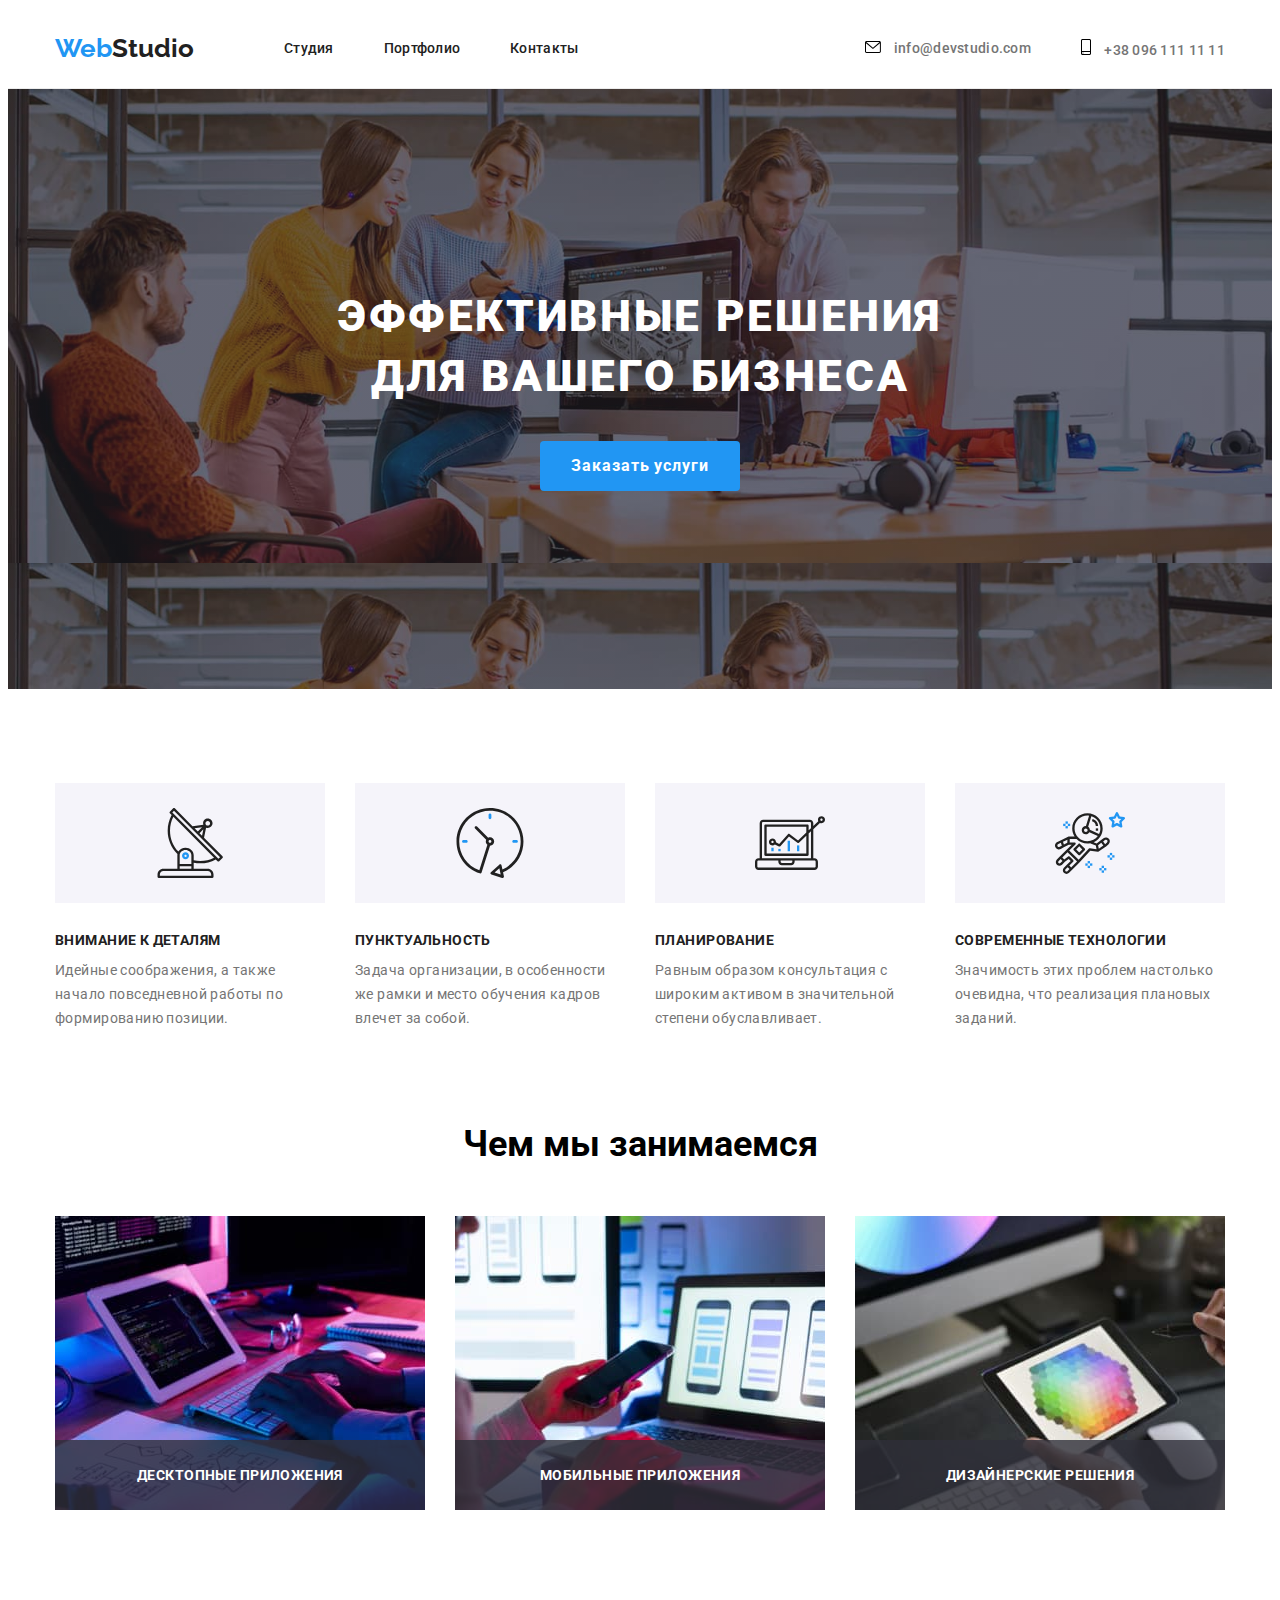
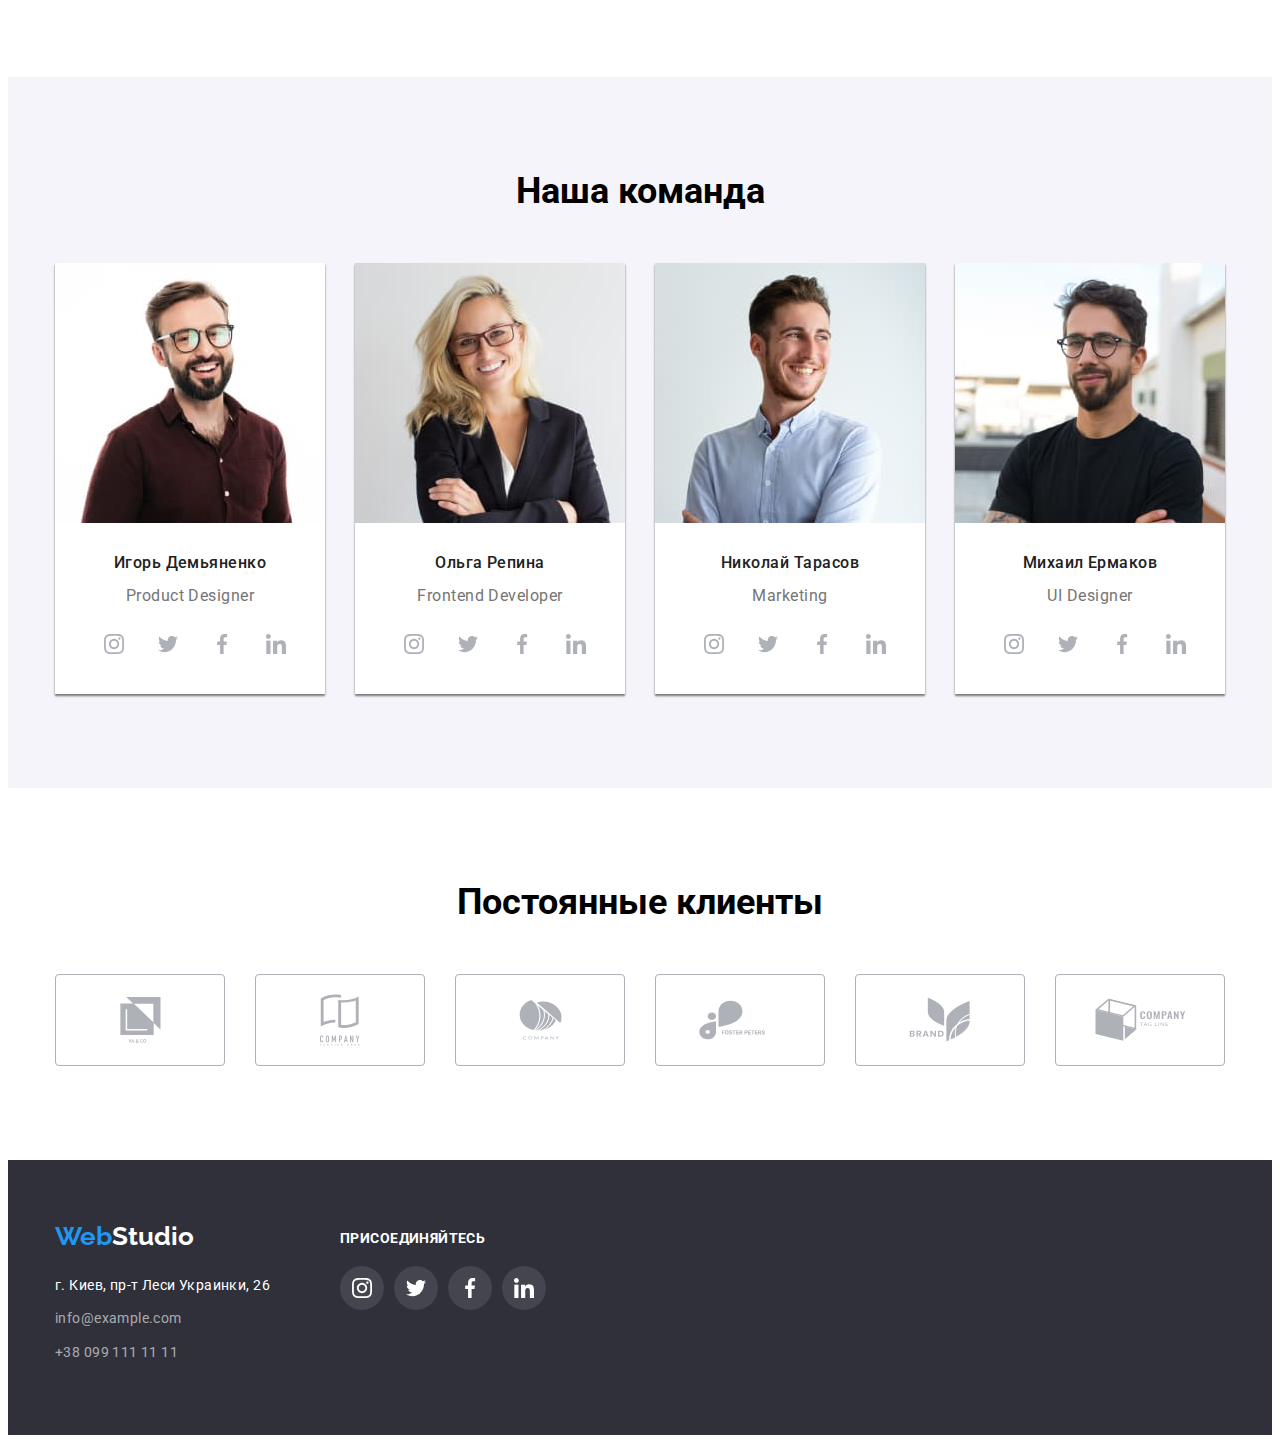
==== commit ce62c69a: "HW5 1 commit after fixes" ====
--- a/index.html
+++ b/index.html
@@ -19,8 +19,8 @@
                 <span class="web">Web</span><span class="'Studio">Studio</span>
             </a>
             <ul class="nav-menu-inner">
-               <li class="nav-menu"><a class="nav-link" href="./index.html">Студия</a></li>
-               <li class="nav-menu"><a class="nav-link" href="./portfolio.html"> Портфолио</a></li>
+               <li class="nav-menu"><a class="nav-link" href="/">Студия</a></li>
+               <li class="nav-menu"><a class="nav-link" href="/portfolio.html"> Портфолио</a></li>
                <li class="nav-menu"><a class="nav-link" href="#">Контакты</a></li>
             </ul>
             <ul class="contacts-menu">
--- a/styles.css
+++ b/styles.css
@@ -83,17 +83,23 @@
     letter-spacing: 0.02em;
     position: relative;
 }
-.nav-link:hover::after,
-.nav-link:focus::after {
+.nav-link::after{
     content: '';
     width: 100%;
     display: block;
     height: 4px;
     position: absolute;
     background-color: var(--blue-brand-color);
-    top: 45px;
-
-}
+    top: 47px;
+    transition: 250ms;
+    transform: scalex(0);
+}
+
+.nav-link:hover::after,
+.nav-link:focus::after {
+    transform: scalex(1);
+}
+
 .contacts-menu {
     display: flex;
     margin-left: auto;
@@ -106,6 +112,7 @@
     text-decoration: none;
     font-weight: 500;
     letter-spacing: 0.02em;
+    transition: 250ms;
 }
 .nav-menu > a:hover  {
     color: #2196F3;
@@ -248,7 +255,7 @@
     font-size: 14px;
     line-height: 1.17;
     letter-spacing: 0.03em;
-    font-weight: 700px;
+    font-weight: 700;
     color: var(--general-white-color);
     text-transform: uppercase;
 }
@@ -323,6 +330,8 @@
     height: 44px; 
     border-radius: 50%;
     margin-left: 10px;
+    transition: 250ms;
+    transition-timing-function: cubic-bezier(0.4, 0, 0.2, 1);
 }
 
 .social-icon {
@@ -344,6 +353,7 @@
     justify-content: center;
     align-items: center;
     border-radius: 50%;
+
 }
 
 /*companies*/
@@ -364,6 +374,7 @@
     justify-content: center;
     align-items: center;
     fill: #AFB1B8;
+    transition: 250ms;
 }
 .brand-card:hover {
     border-color: var(--blue-brand-color);
@@ -400,6 +411,8 @@
     font-family: 'Roboto', sans-serif;
     letter-spacing: 0.03em;
     padding: 6px 22px;
+    transition: 250ms;
+
 }
 .filter-button>a :focus,
 .filter-button>a :hover{
@@ -419,7 +432,7 @@
 }
 .card-group {
     position:relative;
-    
+
 }
 .cards-portfolio:hover {
     box-shadow:  0px 4px 6px 0px rgba(0, 0, 0, 0.12);
@@ -430,7 +443,7 @@
 }
 .backdrop-overlay:hover> .backdrop {
     transform: translateY(-101%);
-    z-index: 1;
+    visibility: visible;
 }
 .backdrop {
     position: absolute;
@@ -440,7 +453,9 @@
     padding: 63px 24px;
     transform: translateY(0%);
     transition-duration: 250ms;
-    z-index: 0;
+    visibility: hidden;
+    transition: 1250ms;
+    transition-timing-function: cubic-bezier(0.4, 0, 0.2, 1);
 
 }
  /*.card-portfolio:hover .backdrop {
@@ -459,7 +474,8 @@
     padding-bottom: 20px;
     padding-left: 24px;
     padding-right: 20px;
-
+    position: relative;
+    background-color: var(--general-white-color);
 
 }
 .cards-portfolio:nth-of-type(3n){
@@ -540,6 +556,7 @@
     border-radius: 50%;
     margin-right: 10px;
     background-color: #44454E;
+    transition: 250ms;
 }
 .social-icon-footer {
     fill: var(--general-white-color);
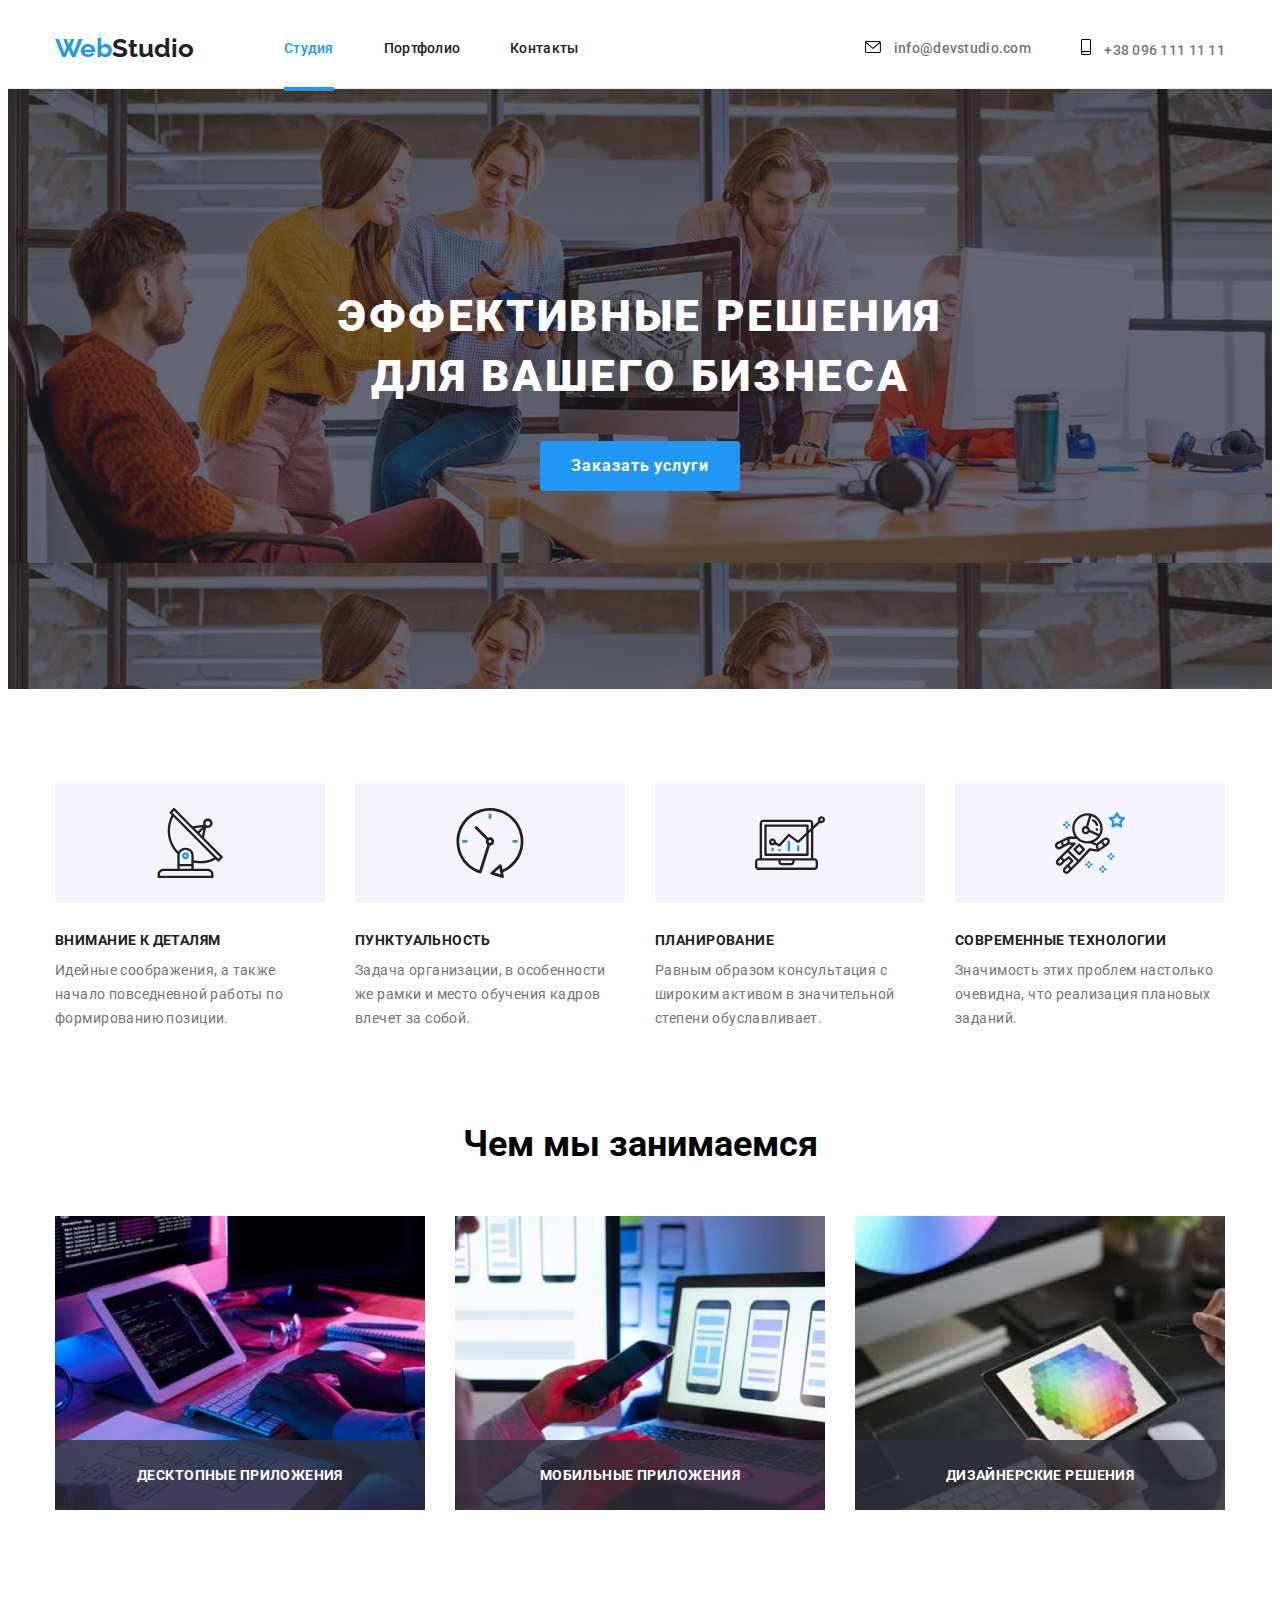
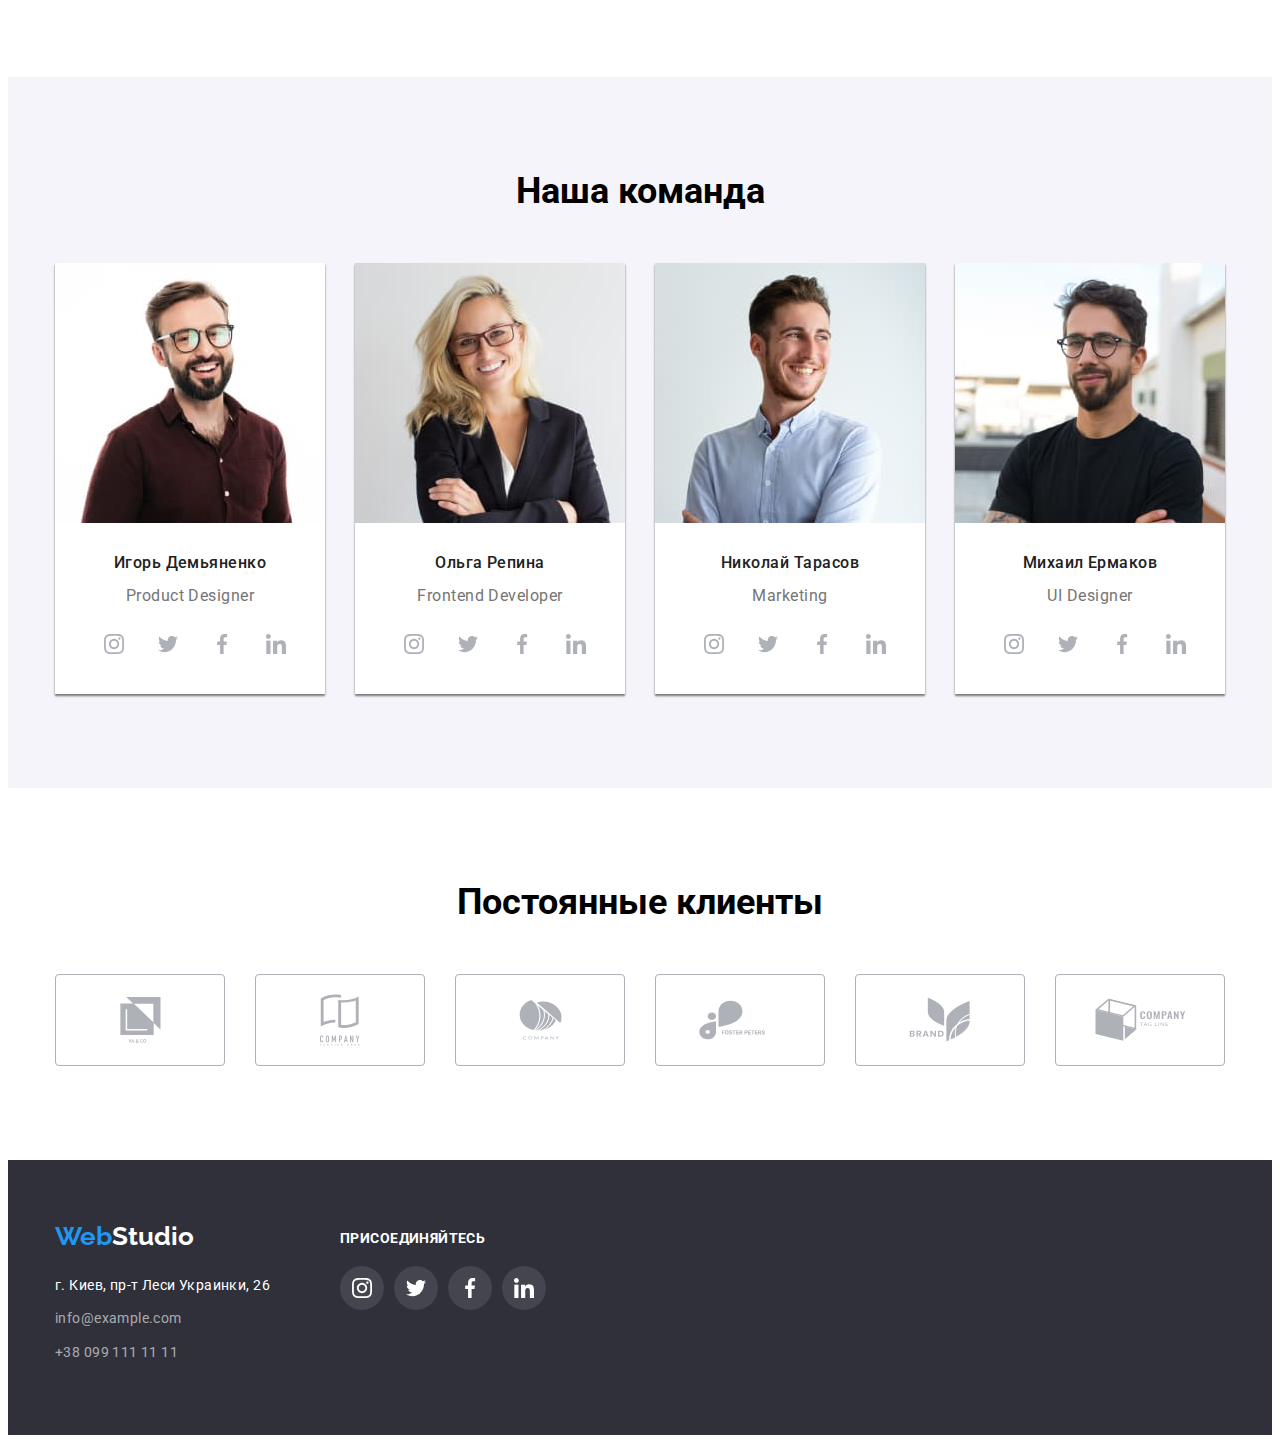
==== commit 99961e55: "HW5 2commit after 2d fixes" ====
--- a/index.html
+++ b/index.html
@@ -19,8 +19,8 @@
                 <span class="web">Web</span><span class="'Studio">Studio</span>
             </a>
             <ul class="nav-menu-inner">
-               <li class="nav-menu"><a class="nav-link" href="/">Студия</a></li>
-               <li class="nav-menu"><a class="nav-link" href="/portfolio.html"> Портфолио</a></li>
+               <li class="nav-menu"><a class="nav-link current"  href="./index.html">Студия</a></li>
+               <li class="nav-menu"><a class="nav-link" href="./portfolio.html"> Портфолио</a></li>
                <li class="nav-menu"><a class="nav-link" href="#">Контакты</a></li>
             </ul>
             <ul class="contacts-menu">
--- a/styles.css
+++ b/styles.css
@@ -83,6 +83,26 @@
     letter-spacing: 0.02em;
     position: relative;
 }
+.nav-link:focus::after,
+.nav-link:hover::after {
+    transform: scalex(1);
+    visibility: visible;
+}
+.nav-menu .current {
+    position: relative;
+    color: var(--blue-brand-color);
+}
+.current::before {
+    content: '';
+    width: 100%;
+    display: block;
+    height: 4px;
+    position: absolute;
+    background-color: var(--blue-brand-color);
+    top: 47px;
+    visibility: visible;
+}
+
 .nav-link::after{
     content: '';
     width: 100%;
@@ -93,12 +113,10 @@
     top: 47px;
     transition: 250ms;
     transform: scalex(0);
-}
-
-.nav-link:hover::after,
-.nav-link:focus::after {
-    transform: scalex(1);
-}
+    visibility: hidden;
+
+}
+
 
 .contacts-menu {
     display: flex;
@@ -117,7 +135,7 @@
 .nav-menu > a:hover  {
     color: #2196F3;
 }
-.nav-menu > a:focus  {
+.nav-menu> a:focus  {
     color: #2196F3;
 }
 .nav-menu-contact > a:hover,
@@ -331,17 +349,21 @@
     border-radius: 50%;
     margin-left: 10px;
     transition: 250ms;
-    transition-timing-function: cubic-bezier(0.4, 0, 0.2, 1);
+
 }
 
 .social-icon {
     fill: #AFB1B8;
+    transition: 250ms;
 }
 .social-link:focus,
 .social-link:focus .social-icon,
-.social-cover:hover,
-.social-cover:hover .social-icon
-{
+.social-cover:hover .social-icon {
+    fill: var(--general-white-color);
+    cursor: pointer;
+}
+
+.social-cover:hover {
     fill: var(--general-white-color);
     background-color:#2196F3;
     cursor: pointer;
@@ -353,6 +375,8 @@
     justify-content: center;
     align-items: center;
     border-radius: 50%;
+    transition: 250ms;
+    transition-timing-function: cubic-bezier(0.4, 0, 0.2, 1);
 
 }
 
@@ -451,17 +475,12 @@
     height: 294px;
     background-color: rgba(33, 150, 243, 0.9);
     padding: 63px 24px;
-    transform: translateY(0%);
-    transition-duration: 250ms;
     visibility: hidden;
-    transition: 1250ms;
+    transition: 250ms;
     transition-timing-function: cubic-bezier(0.4, 0, 0.2, 1);
 
 }
- /*.card-portfolio:hover .backdrop {
-      transform: translateX(50%)
-
-}*/
+
 .backdrop > p {
     font-size: 18px;
     line-height: 1.55;
@@ -592,7 +611,7 @@
     width: 100%;
     height: 100%;
     background-color: rgba(0, 0, 0, 0.2);
-    transition: 250ms, visibility;
+    transition: 250ms;
 
 }
 .modal {
